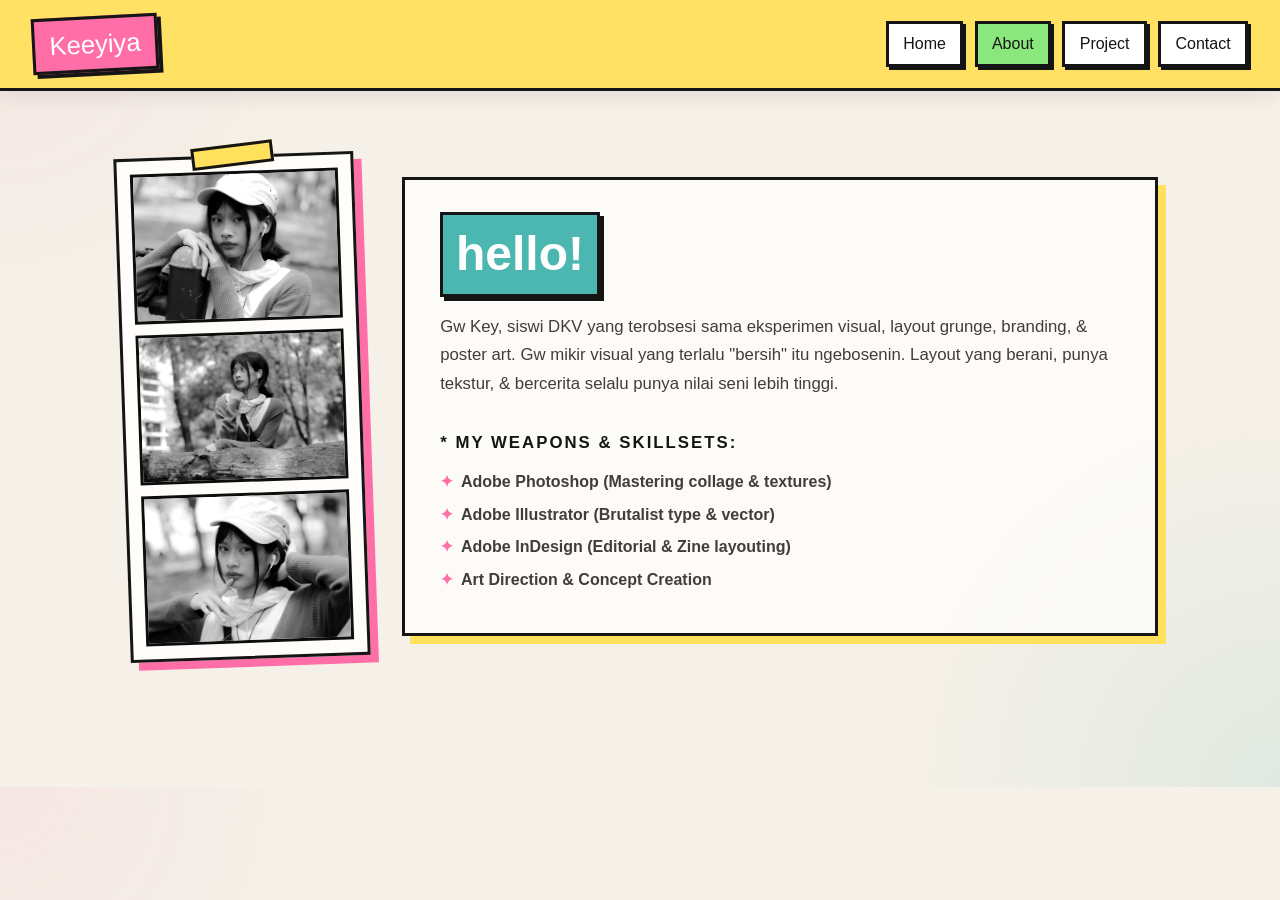
==== about/index.html @ 65ef8bb3 "portfolio v1.0.0" ====
<!DOCTYPE html>
<html lang="id">
<head>
  <meta charset="UTF-8">
  <meta name="viewport" content="width=device-width, initial-scale=1.0">
  <title>PORTFOLIO-KEY — ABOUT</title>
  <link rel="stylesheet" href="../assets/css/global_style.css">
  <link rel="stylesheet" href="about.css">
</head>
<body>

  <nav>
    <div class="logo">Keeyiya</div>
    <ul>
      <li><a href="../home/index.html">Home</a></li>
      <li><a href="../about/index.html" style="background: var(--color-green);">About</a></li>
      <li><a href="../projects/index.html">Project</a></li>
      <li><a href="../contact/index.html">Contact</a></li>
    </ul>
  </nav>

  <section class="about-section">
    <div class="photo-strip">
      <div class="tape-top"></div>
      <img src="../assets/images/keyi/key1.jpg" alt="photo strip 1">
      <img src="../assets/images/keyi/key2.jpg" alt="photo strip 2">
      <img src="../assets/images/keyi/key4.jpg" alt="photo strip 3">
    </div>

    <div class="bio-card">
      <h1 class="headline-typewriter">hello!</h1>
      <p>Gw Key, siswi DKV yang terobsesi sama eksperimen visual, layout grunge, branding, & poster art. Gw mikir visual yang terlalu "bersih" itu ngebosenin. Layout yang berani, punya tekstur, & bercerita selalu punya nilai seni lebih tinggi.</p>
      
      <div class="skills-zine">
        <h3>* my weapons & skillsets:</h3>
        <ul>
          <li>Adobe Photoshop (Mastering collage & textures)</li>
          <li>Adobe Illustrator (Brutalist type & vector)</li>
          <li>Adobe InDesign (Editorial & Zine layouting)</li>
          <li>Art Direction & Concept Creation</li>
        </ul>
      </div>
    </div>
  </section>

  <script src="about.js"></script>
</body>
</html>
---- assets/css/global_style.css ----
:root {
  --bg-main: #f5f0e8;
  --bg-soft: #fffdf9;
  --color-pink: #ff6ea7;
  --color-yellow: #ffe15d;
  --color-green: #8ae77d;
  --color-blue: #4cb7b0;
  --color-dark: #161515;
  --text-soft: #403d3a;
  --accent-mauve: #d98fae;
  --text-typewriter: #2b2928;
  --font-title: 'Impact', 'Arial Black', sans-serif;
  --font-body: 'Segoe UI', Tahoma, Geneva, Verdana, sans-serif;
  --border-thick: 3px solid #161515;
  --shadow-block: 6px 6px 0px #161515;
}

* {
  margin: 0;
  padding: 0;
  box-sizing: border-box;
}

html {
  scroll-behavior: smooth;
}

body {
  background:
    radial-gradient(circle at top left, rgba(255, 110, 167, 0.08), transparent 20%),
    radial-gradient(circle at bottom right, rgba(76, 183, 176, 0.12), transparent 25%),
    var(--bg-main);
  color: var(--color-dark);
  font-family: var(--font-body);
  line-height: 1.5;
  overflow-x: hidden;
}

img {
  display: block;
  max-width: 100%;
}

button,
a {
  transition: all 0.2s ease;
}

nav {
  position: sticky;
  top: 0;
  z-index: 20;
  display: flex;
  justify-content: space-between;
  align-items: center;
  gap: 1rem;
  padding: 1rem 2rem;
  background: rgba(255, 225, 93, 0.95);
  border-bottom: var(--border-thick);
  backdrop-filter: blur(12px);
  box-shadow: 0 6px 18px rgba(22, 21, 21, 0.08);
}

nav .logo {
  font-family: var(--font-title);
  font-size: clamp(1.3rem, 2vw, 1.8rem);
  background: var(--color-pink);
  color: #fff;
  padding: 0.35rem 0.9rem;
  border: var(--border-thick);
  transform: rotate(-3deg);
  box-shadow: 4px 4px 0px var(--color-dark);
}

nav ul {
  display: flex;
  justify-content: flex-end;
  flex-wrap: wrap;
  gap: 0.7rem;
  list-style: none;
}

nav a {
  display: inline-block;
  text-decoration: none;
  font-family: var(--font-title);
  font-size: 1rem;
  color: var(--color-dark);
  padding: 0.5rem 0.9rem;
  background: #fff;
  border: var(--border-thick);
  box-shadow: 3px 3px 0px var(--color-dark);
}

nav a:hover,
nav a:focus-visible {
  background: var(--color-green);
  transform: translate(-2px, -2px);
  box-shadow: 5px 5px 0px var(--color-dark);
}

@media (max-width: 640px) {
  nav {
    padding: 0.8rem 1rem;
    align-items: flex-start;
    flex-direction: column;
  }

  nav ul {
    width: 100%;
    justify-content: flex-start;
  }

  nav a {
    font-size: 0.85rem;
    padding: 0.45rem 0.7rem;
  }
}
---- about/about.css ----
.about-section {
  max-width: 1100px;
  margin: 4rem auto;
  padding: 0 2rem 4rem;
  display: flex;
  align-items: center;
  gap: 2.5rem;
  animation: fadeInUp 0.7s ease-out;
}

@keyframes fadeInUp {
  from {
    opacity: 0;
    transform: translateY(24px);
  }
  to {
    opacity: 1;
    transform: translateY(0);
  }
}

.photo-strip {
  position: relative;
  width: 240px;
  background: var(--bg-soft);
  padding: 0.8rem;
  border: var(--border-thick);
  box-shadow: 8px 8px 0 var(--color-pink);
  transform: rotate(-2deg);
  display: flex;
  flex-direction: column;
  gap: 0.7rem;
}

.photo-strip img {
  width: 100%;
  height: 150px;
  object-fit: cover;
  border: 3px solid var(--color-dark);
  filter: grayscale(100%) contrast(1.08);
  transition: filter 0.25s ease;
}

.photo-strip:hover img {
  filter: grayscale(50%) contrast(1.12);
}

.tape-top {
  position: absolute;
  top: -14px;
  left: 32%;
  width: 82px;
  height: 22px;
  background: var(--color-yellow);
  border: var(--border-thick);
  transform: rotate(-5deg);
}

.bio-card {
  flex: 1;
  background: rgba(255, 255, 255, 0.72);
  border: var(--border-thick);
  box-shadow: 8px 8px 0 var(--color-yellow);
  padding: 2rem 2.2rem;
}

.headline-typewriter {
  font-family: var(--font-title);
  font-size: clamp(2.2rem, 4vw, 3rem);
  background: var(--color-blue);
  color: #fff;
  display: inline-block;
  padding: 0.2rem 0.8rem;
  margin-bottom: 1rem;
  border: var(--border-thick);
  box-shadow: 4px 4px 0 var(--color-dark);
}

.bio-card p {
  font-size: 1.05rem;
  margin-bottom: 2rem;
  color: var(--text-soft);
  line-height: 1.7;
}

.skills-zine h3 {
  font-size: 1.05rem;
  margin-bottom: 0.9rem;
  letter-spacing: 0.12em;
  text-transform: uppercase;
  color: var(--color-dark);
}

.skills-zine ul {
  list-style: none;
  padding: 0;
  margin: 0;
}

.skills-zine li {
  position: relative;
  padding-left: 1.3rem;
  margin-bottom: 0.55rem;
  font-weight: 700;
  color: var(--text-soft);
}

.skills-zine li::before {
  content: "✦";
  position: absolute;
  left: 0;
  color: var(--color-pink);
}

@media (max-width: 760px) {
  .about-section {
    flex-direction: column;
    padding: 0 1rem 3rem;
  }

  .photo-strip {
    width: min(100%, 300px);
    transform: rotate(-2deg);
  }

  .bio-card {
    padding: 1.5rem 1.25rem;
  }
}
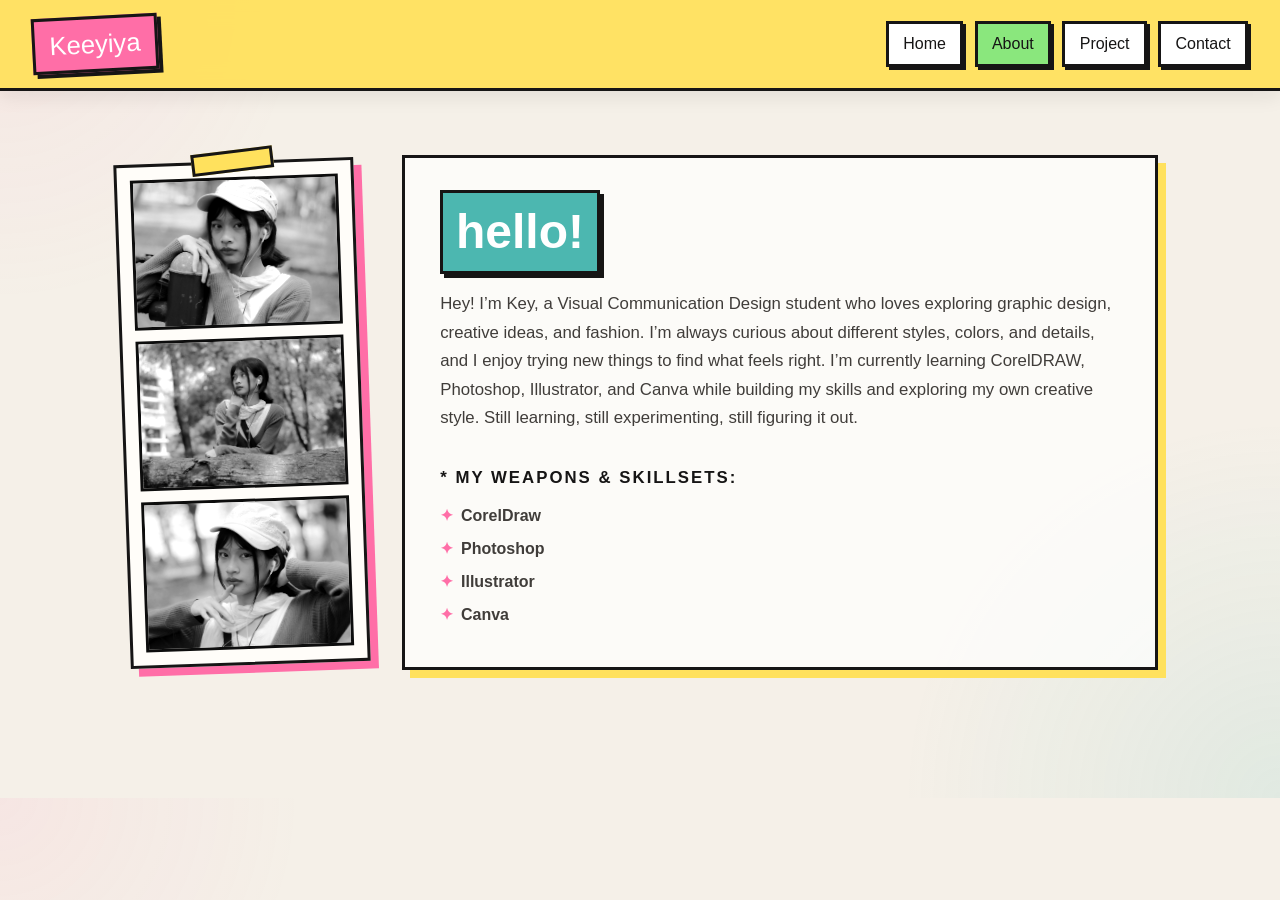
==== commit 39d015ce: "ngerapihin dan benerin text" ====
--- a/about/index.html
+++ b/about/index.html
@@ -29,15 +29,16 @@
 
     <div class="bio-card">
       <h1 class="headline-typewriter">hello!</h1>
-      <p>Gw Key, siswi DKV yang terobsesi sama eksperimen visual, layout grunge, branding, & poster art. Gw mikir visual yang terlalu "bersih" itu ngebosenin. Layout yang berani, punya tekstur, & bercerita selalu punya nilai seni lebih tinggi.</p>
+      <p>Hey! I’m Key, a Visual Communication Design student who loves exploring graphic design, creative ideas, and fashion. I’m always curious about different styles, colors, and details, and I enjoy trying new things to find what feels right.
+I’m currently learning CorelDRAW, Photoshop, Illustrator, and Canva while building my skills and exploring my own creative style. Still learning, still experimenting, still figuring it out.</p>
       
       <div class="skills-zine">
         <h3>* my weapons & skillsets:</h3>
         <ul>
-          <li>Adobe Photoshop (Mastering collage & textures)</li>
-          <li>Adobe Illustrator (Brutalist type & vector)</li>
-          <li>Adobe InDesign (Editorial & Zine layouting)</li>
-          <li>Art Direction & Concept Creation</li>
+          <li>CorelDraw</li>
+          <li>Photoshop</li>
+          <li>Illustrator</li>
+          <li>Canva</li>
         </ul>
       </div>
     </div>
